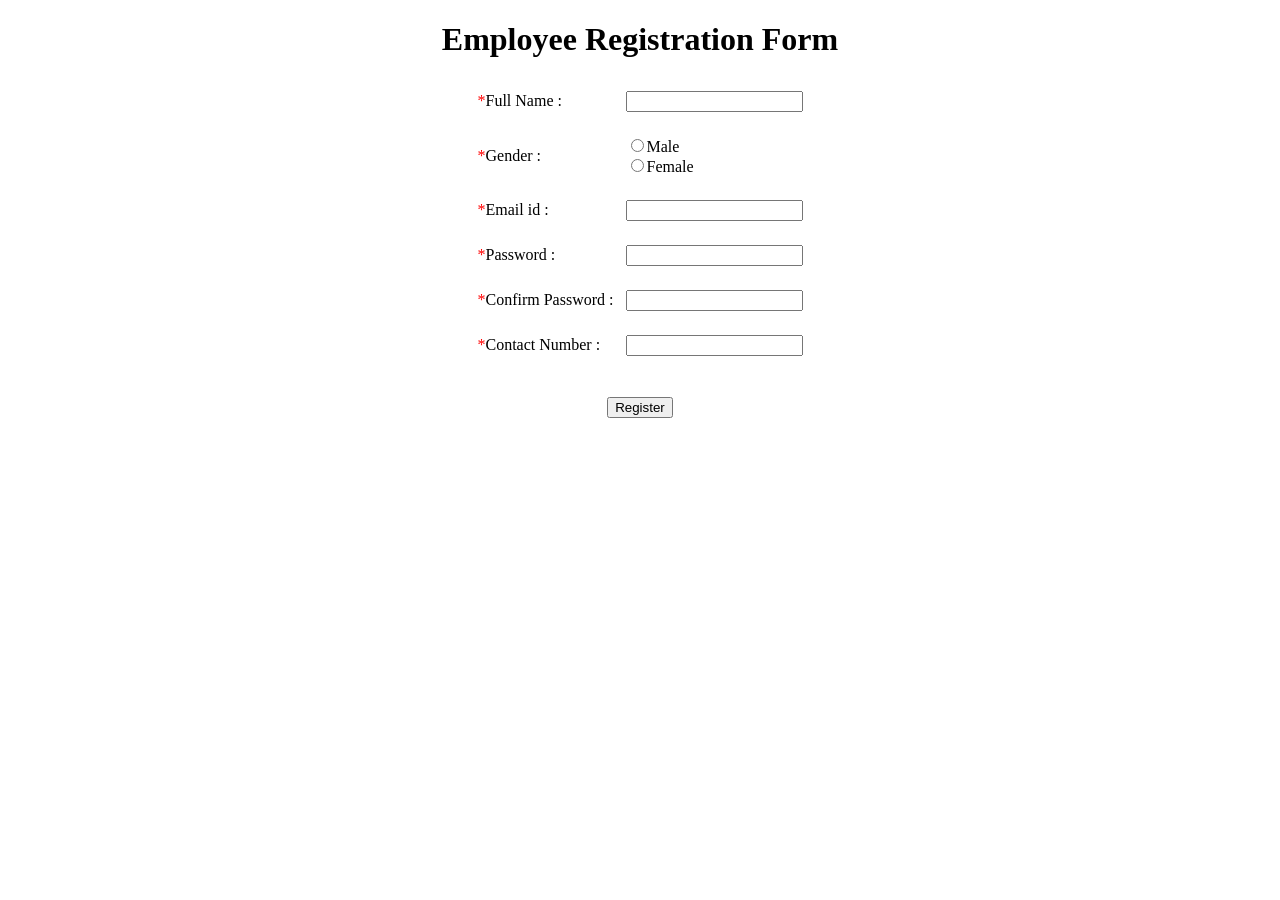
==== index.html @ 2296f58d "EAD-Assignment-01" ====
<!DOCTYPE html>
<HTML>
    <meta name="viewport" content="width=device-width, initial-scale=1.0">
    <HEAD>
        <TITLE>Metacube Parking System</TITLE>

        <!-- The js files are attached-->
            <SCRIPT src = "javascript_file.js"></SCRIPT>
            <SCRIPT src = "validation_form.js"></SCRIPT>
    </HEAD>

    <BODY>

        <!--Registration Form of the employees-->

        <div align=center id="Form1" value="E19/1226">
            <form>
                <H1>Employee Registration Form</H1>
                <table cellspacing=10>
                    <tr >          
                        <td><label style=color:red>*</label><label >Full Name :</label></td> 
                        <td><input  type=text id = "full_name" required></td>
                    </tr>
                    <tr>
                    <td id = "full_name_validation" style=color:red colspan=2></td></tr>
                    <tr>
                        <td><label style=color:red>*</label><label>Gender : </label></td>
                        <td>
                            <input type="radio" name="gender" value="Male" id = "male">Male<br/>
                            <input type="radio" name="gender" value="Female" id = "female">Female
                        </td>
                    </tr>
                    <tr>
                        <td id = "gender_validation" style=color:red colspan=2></td>
                    </tr>
                    <tr>
                        <td><label style=color:red>*</label><label >Email id :</label></td> 
                        <td><input type="text" id = "email" required></td>
                    </tr>
                    <tr>
                        <td id = "email_validation" style=color:red colspan=2></td>
                    </tr>
                    <tr>
                        <td><label style=color:red>*</label><label>Password :</label></td> 
                        <td><input type="password" id = "password" required></td>
                    </tr>
                    <tr>
                    <td id = "password_validation" style=color:red colspan=2></td></tr>
                    <tr>
                        <td><label style=color:red>*</label><label >Confirm Password :</label></td> 
                        <td><input type="password" id = "confirm_password" required></td>
                    </tr>
                    <tr>
                    <td id = "confirm_password_validation" style=color:red colspan=2></td>
                    </tr>
                    <tr>
                        <td><label style=color:red>*</label><label >Contact Number :</label></td> 
                        <td><input  id = "contact" required></td>
                    </tr>
                    <tr>
                    <td id= "contact_validation" style=color:red colspan=2></td></tr>
                </table>
                <br/>
                <input type="button" value="Register" onclick=collapseForm1()> 
            </form> 
        </div>

         <!--Registration Form of the vehicles-->

        <div align=center id="Form2" style="display:none">
            <form  >
                <H1>Vehicle Registration Form</H1>
                <table cellspacing=10>
                    <tr >          
                        <td><label style=color:red>*</label><label>Vehicle Name :</label></td> 
                        <td><input type=text id = "vehicle_name" required></td>
                    </tr>
                    <tr>
                        <td><label style=color:red>*</label><label>Vehicle Type : </label></td>
                        <td>
                            <input type="radio" id="Cycle"name="vehicleType" value="Cycle">Cycle<br/>
                            <input type="radio" id="MotorCycle"name="vehicleType" value="MotorCycle">Motorcycle<br/>
                            <input type="radio" id="FourWheelers" name="vehicleType" value="FourWheelers">FourWheelers<br/>
                        </td>
                    </tr>
                    <tr>
                        <td><label style=color:red>*</label><label>Vehicle Number :</label></td> 
                        <td><input type="text" id = "vehicle_number" required></td>
                    </tr>
                    <tr>
                        <td><label>Employee id :</label></td> 
                        <td><input type="text" id="Employee_id" readonly disabled></td>
                    </tr>
                    <tr>
                        <td><label>Identification :</label></td> 
                        <td><input type="text" id = "vehicle_identification"></td>
                    </tr>
                    <tr>
                        <td style=color:red colspan=2 id="validation_message"></td>
                    </tr>
                </table>
                <br/>
                <input type="button" value="Register" onclick=collapseForm2()>
            </form>    
        </div>

        <!--Change currency selection code-->

        <div id="choose_currency" style="display:none" align="center">
            <br/>
            <table>
                <tr>
                    <td><label>Choose Currency :</label></td>
                    <td><select onchange = changeCurrency() >
                        <option value="INR" id="INR">INR</option>
                        <option value="USD" id="USD">USD</option>
                        <option value="YEN" id="YEN">YEN</option>
                        <option selected> --select--</option>
                    </select></td>
                </tr>
            </table>
        </div>     

        <!--Cycle Pass Pricing Details-->

        <div id="CyclePass" align="center" style="display:none">
            <h3>Cycle Pass Prices</h3>
            <table border=1>
                <tr>
                    <td><label>Daily :</label></td>
                    <td><input type="radio" value="5" name="cycle_pass" id = "cycle_pass1"><label id = "cp1">5 INR</label><br/></td>
                </tr>
            <tr>
                <td><label>Monthly :</label></td>
                <td><input type="radio" value="100" name="cycle_pass" id = "cycle_pass2"><label id = "cp2">100 INR</label><br/></td>
            </tr>
            <tr>
                <td><label>Yearly :</label></td>
                <td><input type="radio" value="500" name="cycle_pass" id = "cycle_pass3"><label id = "cp3">500 INR</label><br/></td>
            </tr>
        </table>
        <br/>
        <input type = "button" value = "Get Pass" onclick = getCyclePassPrice(getCurrency())>
        <br/>
        <br/>
        </div>
        
          <!--Four Wheeler Pass Pricing Details-->

        <div id="FourWheelerPass" align="center" style="display:none">
            <h3>Four Wheeler Pass Prices</h3>
            <table border=1>
                <tr>
                    <td><label>Daily :</label></td>
                    <td><input type="radio" value="20" name="FourWheeler_pass" id = "fourwheeler_pass1"><label id = "fwp1">20 INR</label><br/></td>
                </tr>
                <tr>
                    <td><label>Monthly :</label></td>
                    <td><input type="radio" value="500" name="FourWheeler_pass" id = "fourwheeler_pass2"><label id = "fwp2">500 INR</label><br/></td>
                </tr>
                <tr>
                    <td><label>Yearly :</label></td>
                    <td><input type="radio" value="3500" name="FourWheeler_pass" id = "fourwheeler_pass3"><label id = "fwp3">3500 INR</label><br/></td>
                </tr>
            </table>
            <br/>
            <input type = "button" value = "Get Pass" onclick = getFourWheelerPassPrice(getCurrency())>
            <br/>
            <br/>
        </div>  

          <!--Motorcycle Pass Pricing Details-->

        <div id="MotorcyclePass" align="center" style="display:none">
            <h3>Motorcycle Pass Prices</h3>
            <table border=1>
                <tr>
                    <td><label>Daily :</label></td>
                     <td><input type="radio" value="10" name="motorcycle_pass" id = "motorcycle_pass1"><label id = "mcp1">10 INR</label><br/></td>
                </tr>
                <tr>
                    <td><label>Monthly :</label></td>
                    <td><input type="radio" value="200" name="motorcycle_pass" id = "motorcycle_pass2"><label id = "mcp2">200 INR</label><br/></td>
                </tr>
                <tr>
                    <td><label>Yearly :</label></td>
                    <td><input type="radio" value="1000" name="motorcycle_pass" id = "motorcycle_pass3"><label id = "mcp3">1000 INR</label><br/></td>
                </tr>
            </table>
            <br/>
            <br/>
            <input type = "button" value = "Get Pass" onclick = getMotorCyclePassPrice(getCurrency())>
            <br/>
            <br/>
        </div>
        <div align="center" id="vehicle_price_message" style=color:red
        </div>            
    </BODY>
</HTML>
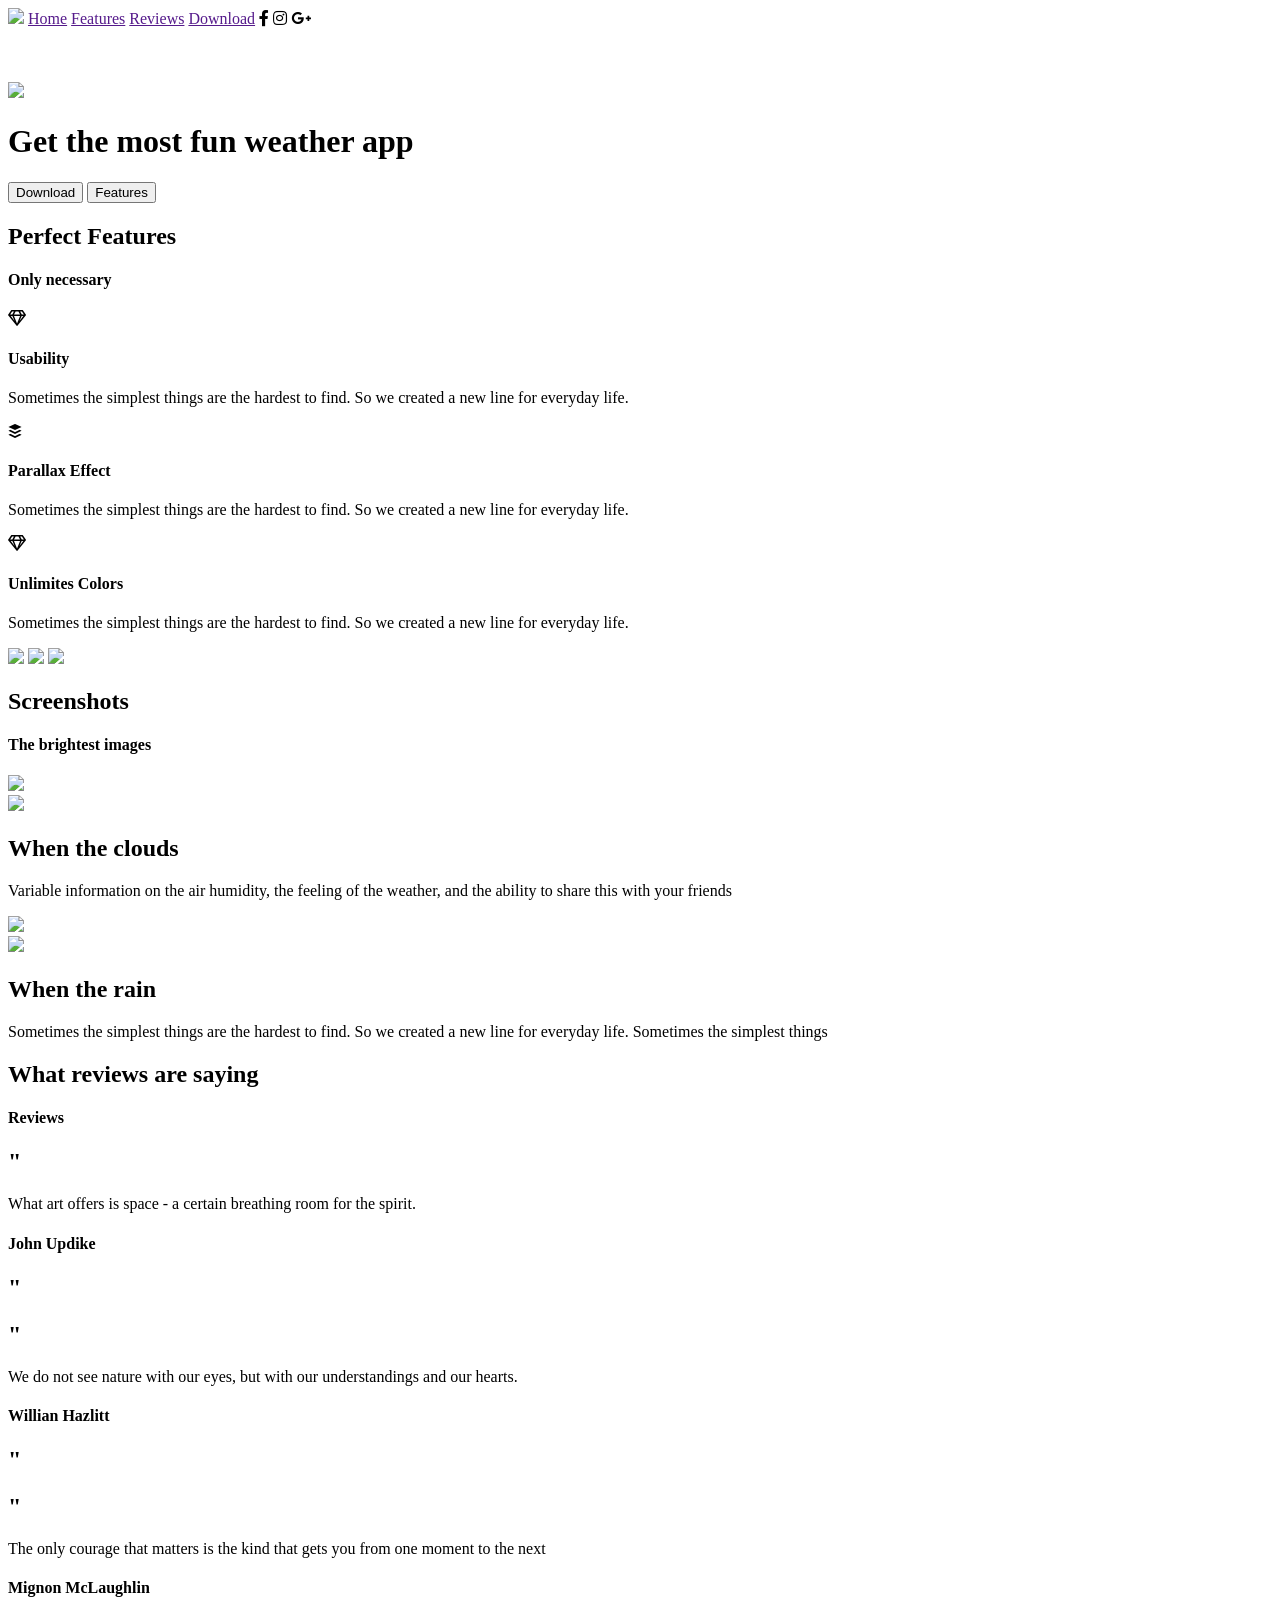
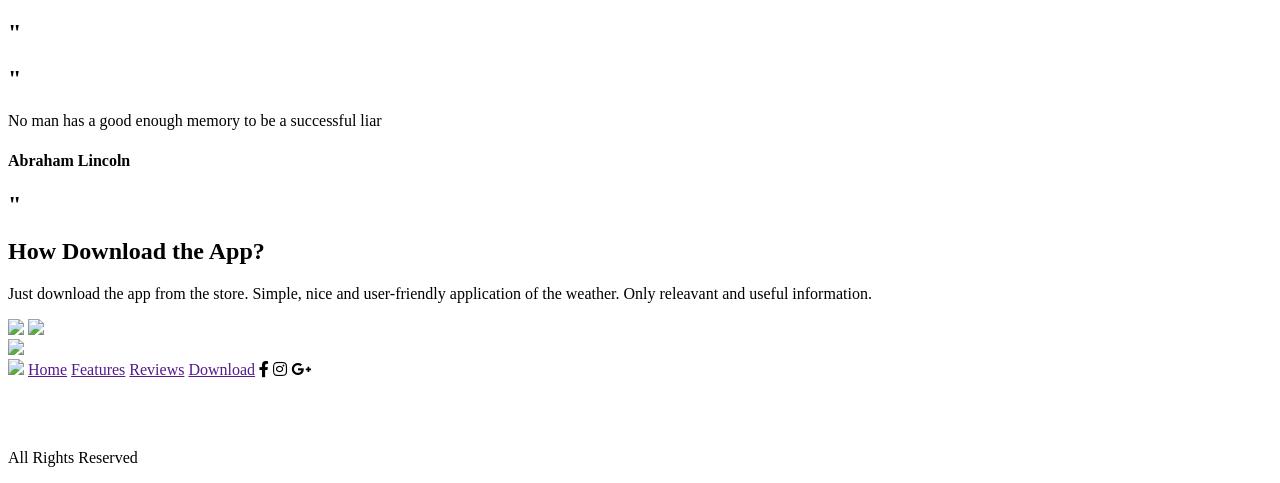
==== commit 39cdfcbf: "UI Session-3 assignment submission" ====
--- a/index.html
+++ b/index.html
@@ -1,201 +1,151 @@
 <!DOCTYPE html>
-<HTML>
-    <meta name="viewport" content="width=device-width, initial-scale=1.0">
-    <HEAD>
-        <TITLE>Metacube Parking System</TITLE>
+<meta charset="UTF-8">
+<meta name="viewport" content="width=device-width, initial-scale=1">
+<head>
+    <title>Weather App</title>
+    <link rel="stylesheet" href="https://use.fontawesome.com/releases/v5.7.1/css/all.css" />
+    <link rel="stylesheet" href="stylesheet.css">
+</head>
+<body background="bodybg.png">
+    <!--Header of the weather app-->
+    <header style="background-image: url(homebg.png);">
+        <NAV>
+            <span align:left><img src="logo.png" ></span>
+            <span align:center>
+            <A href="" >Home</A>
+            <A href="">Features</A>
+            <A href="">Reviews</A>
+            <A href="">Download</A>
+            </span>
+            <span align:right>
+                <i class="fab fa-facebook-f"></i>
+                <i class="fab fa-instagram"></i>
+                <i class="fab fa-google-plus-g"></i>
+            </span>
+           </NAV>
+           <br/><br/><br/>
+        <img  id="phone01" src="phone1.png">
+        <h1>Get the most fun weather app</h1>
+        <input type="button" value="Download">
+        <input type="button" value="Features">
+    </header>
 
-        <!-- The js files are attached-->
-            <SCRIPT src = "javascript_file.js"></SCRIPT>
-            <SCRIPT src = "validation_form.js"></SCRIPT>
-    </HEAD>
+    <!--Section for the Perfect Features-->
+    <section align:center>
+        <h2>Perfect Features</h2>
+        <h4>Only necessary</h4>
+        <article>
+            <i class="far fa-gem"></i>
+            <h4>Usability</h4>
+            <p>Sometimes the simplest things are the hardest to find. So we created a new line for everyday life.</p>
+        </article>
+        <article>
+            <i class="fab fa-buffer"></i>
+            <h4>Parallax Effect</h4>
+            <p>Sometimes the simplest things are the hardest to find. So we created a new line for everyday life.</p>
+        </article>
+        <article>
+            <i class="far fa-gem"></i>
+            <h4>Unlimites Colors</h4>
+            <p>Sometimes the simplest things are the hardest to find. So we created a new line for everyday life.</p>
+        </article>
+        <article>
+            <img src="drag1.png">
+            <img src="test1.png">
+            <img src="drag3.png">
+        </article>
+    </section>
 
-    <BODY>
+    <!--Section for the Screenshots-->
+    <section>
+        <h2>Screenshots</h2>
+        <h4>The brightest images</h4>
+        <article>
+            <img src="screen01.png">
+        </article>
+        <article>
+            <img src="cloud1.png">
+            <h2>When the clouds</h2>
+            <p>Variable information on the air humidity, the feeling of the weather, and the ability to share this with your friends</p>
+        </article>
+    </section>
 
-        <!--Registration Form of the employees-->
+    <!--Section for When the rain-->
+    <section>
+        <article>
+            <img src="screen03.png">
+        </article>
+        <article>
+            <img src="rainy1.png">
+            <h2>When the rain</h2>
+            <p>Sometimes the simplest things are the hardest to find. So we created a new line for everyday life. Sometimes the simplest things</p>
+        </article>
+    </section>
 
-        <div align=center id="Form1" value="E19/1226">
-            <form>
-                <H1>Employee Registration Form</H1>
-                <table cellspacing=10>
-                    <tr >          
-                        <td><label style=color:red>*</label><label >Full Name :</label></td> 
-                        <td><input  type=text id = "full_name" required></td>
-                    </tr>
-                    <tr>
-                    <td id = "full_name_validation" style=color:red colspan=2></td></tr>
-                    <tr>
-                        <td><label style=color:red>*</label><label>Gender : </label></td>
-                        <td>
-                            <input type="radio" name="gender" value="Male" id = "male">Male<br/>
-                            <input type="radio" name="gender" value="Female" id = "female">Female
-                        </td>
-                    </tr>
-                    <tr>
-                        <td id = "gender_validation" style=color:red colspan=2></td>
-                    </tr>
-                    <tr>
-                        <td><label style=color:red>*</label><label >Email id :</label></td> 
-                        <td><input type="text" id = "email" required></td>
-                    </tr>
-                    <tr>
-                        <td id = "email_validation" style=color:red colspan=2></td>
-                    </tr>
-                    <tr>
-                        <td><label style=color:red>*</label><label>Password :</label></td> 
-                        <td><input type="password" id = "password" required></td>
-                    </tr>
-                    <tr>
-                    <td id = "password_validation" style=color:red colspan=2></td></tr>
-                    <tr>
-                        <td><label style=color:red>*</label><label >Confirm Password :</label></td> 
-                        <td><input type="password" id = "confirm_password" required></td>
-                    </tr>
-                    <tr>
-                    <td id = "confirm_password_validation" style=color:red colspan=2></td>
-                    </tr>
-                    <tr>
-                        <td><label style=color:red>*</label><label >Contact Number :</label></td> 
-                        <td><input  id = "contact" required></td>
-                    </tr>
-                    <tr>
-                    <td id= "contact_validation" style=color:red colspan=2></td></tr>
-                </table>
-                <br/>
-                <input type="button" value="Register" onclick=collapseForm1()> 
-            </form> 
-        </div>
+    <!--Section for the Reviews-->
+    <section>
+        <h2>What reviews are saying</h2>
+        <h4>Reviews</h4>
+        <article>
+            <h2>"</h2>
+            <p>What art offers is space - a certain breathing room for the spirit.</p>
+            <h4>John Updike</h4>
+            <h2>"</h2>
+        </article>
 
-         <!--Registration Form of the vehicles-->
+        <article>
+            <h2>"</h2>
+            <p>We do not see nature with our eyes, but with our understandings and our hearts.</p>
+            <h4>Willian Hazlitt</h4>
+            <h2>"</h2>
+        </article>
 
-        <div align=center id="Form2" style="display:none">
-            <form  >
-                <H1>Vehicle Registration Form</H1>
-                <table cellspacing=10>
-                    <tr >          
-                        <td><label style=color:red>*</label><label>Vehicle Name :</label></td> 
-                        <td><input type=text id = "vehicle_name" required></td>
-                    </tr>
-                    <tr>
-                        <td><label style=color:red>*</label><label>Vehicle Type : </label></td>
-                        <td>
-                            <input type="radio" id="Cycle"name="vehicleType" value="Cycle">Cycle<br/>
-                            <input type="radio" id="MotorCycle"name="vehicleType" value="MotorCycle">Motorcycle<br/>
-                            <input type="radio" id="FourWheelers" name="vehicleType" value="FourWheelers">FourWheelers<br/>
-                        </td>
-                    </tr>
-                    <tr>
-                        <td><label style=color:red>*</label><label>Vehicle Number :</label></td> 
-                        <td><input type="text" id = "vehicle_number" required></td>
-                    </tr>
-                    <tr>
-                        <td><label>Employee id :</label></td> 
-                        <td><input type="text" id="Employee_id" readonly disabled></td>
-                    </tr>
-                    <tr>
-                        <td><label>Identification :</label></td> 
-                        <td><input type="text" id = "vehicle_identification"></td>
-                    </tr>
-                    <tr>
-                        <td style=color:red colspan=2 id="validation_message"></td>
-                    </tr>
-                </table>
-                <br/>
-                <input type="button" value="Register" onclick=collapseForm2()>
-            </form>    
-        </div>
+        <article>
+            <h2>"</h2>
+            <p>The only courage that matters is the kind that gets you from one moment to the next</p>
+            <h4>Mignon McLaughlin</h4>
+            <h2>"</h2>
+        </article>
 
-        <!--Change currency selection code-->
+        <article>
+            <h2>"</h2>
+            <p>No man has a good enough memory to be a successful liar</p>
+            <h4>Abraham Lincoln</h4>
+            <h2>"</h2>
+        </article>
+    </section>
 
-        <div id="choose_currency" style="display:none" align="center">
-            <br/>
-            <table>
-                <tr>
-                    <td><label>Choose Currency :</label></td>
-                    <td><select onchange = changeCurrency() >
-                        <option value="INR" id="INR">INR</option>
-                        <option value="USD" id="USD">USD</option>
-                        <option value="YEN" id="YEN">YEN</option>
-                        <option selected> --select--</option>
-                    </select></td>
-                </tr>
-            </table>
-        </div>     
+    <!--Secion for How to download the app?-->
+    <section>
+        <article>
+            <h2>How Download the App?</h2>
+            <p>Just download the app from the store. Simple, nice and user-friendly application of the weather. Only releavant and useful information.</p>
+            <img src="appstor.png">
+            <img src="googleplay.png">
+        </article>
+        <article>
+            <img src="appdownload1.png">
+        </article>
+    </section>
 
-        <!--Cycle Pass Pricing Details-->
-
-        <div id="CyclePass" align="center" style="display:none">
-            <h3>Cycle Pass Prices</h3>
-            <table border=1>
-                <tr>
-                    <td><label>Daily :</label></td>
-                    <td><input type="radio" value="5" name="cycle_pass" id = "cycle_pass1"><label id = "cp1">5 INR</label><br/></td>
-                </tr>
-            <tr>
-                <td><label>Monthly :</label></td>
-                <td><input type="radio" value="100" name="cycle_pass" id = "cycle_pass2"><label id = "cp2">100 INR</label><br/></td>
-            </tr>
-            <tr>
-                <td><label>Yearly :</label></td>
-                <td><input type="radio" value="500" name="cycle_pass" id = "cycle_pass3"><label id = "cp3">500 INR</label><br/></td>
-            </tr>
-        </table>
-        <br/>
-        <input type = "button" value = "Get Pass" onclick = getCyclePassPrice(getCurrency())>
-        <br/>
-        <br/>
-        </div>
-        
-          <!--Four Wheeler Pass Pricing Details-->
-
-        <div id="FourWheelerPass" align="center" style="display:none">
-            <h3>Four Wheeler Pass Prices</h3>
-            <table border=1>
-                <tr>
-                    <td><label>Daily :</label></td>
-                    <td><input type="radio" value="20" name="FourWheeler_pass" id = "fourwheeler_pass1"><label id = "fwp1">20 INR</label><br/></td>
-                </tr>
-                <tr>
-                    <td><label>Monthly :</label></td>
-                    <td><input type="radio" value="500" name="FourWheeler_pass" id = "fourwheeler_pass2"><label id = "fwp2">500 INR</label><br/></td>
-                </tr>
-                <tr>
-                    <td><label>Yearly :</label></td>
-                    <td><input type="radio" value="3500" name="FourWheeler_pass" id = "fourwheeler_pass3"><label id = "fwp3">3500 INR</label><br/></td>
-                </tr>
-            </table>
-            <br/>
-            <input type = "button" value = "Get Pass" onclick = getFourWheelerPassPrice(getCurrency())>
-            <br/>
-            <br/>
-        </div>  
-
-          <!--Motorcycle Pass Pricing Details-->
-
-        <div id="MotorcyclePass" align="center" style="display:none">
-            <h3>Motorcycle Pass Prices</h3>
-            <table border=1>
-                <tr>
-                    <td><label>Daily :</label></td>
-                     <td><input type="radio" value="10" name="motorcycle_pass" id = "motorcycle_pass1"><label id = "mcp1">10 INR</label><br/></td>
-                </tr>
-                <tr>
-                    <td><label>Monthly :</label></td>
-                    <td><input type="radio" value="200" name="motorcycle_pass" id = "motorcycle_pass2"><label id = "mcp2">200 INR</label><br/></td>
-                </tr>
-                <tr>
-                    <td><label>Yearly :</label></td>
-                    <td><input type="radio" value="1000" name="motorcycle_pass" id = "motorcycle_pass3"><label id = "mcp3">1000 INR</label><br/></td>
-                </tr>
-            </table>
-            <br/>
-            <br/>
-            <input type = "button" value = "Get Pass" onclick = getMotorCyclePassPrice(getCurrency())>
-            <br/>
-            <br/>
-        </div>
-        <div align="center" id="vehicle_price_message" style=color:red
-        </div>            
-    </BODY>
-</HTML>
-
-
+    <!--Footer of the Weather App-->
+    <footer>
+        <NAV>
+            <span align:left><img src="footer-logo.png" ></span>
+            <span align:center>
+            <A href="" >Home</A>
+            <A href="">Features</A>
+            <A href="">Reviews</A>
+            <A href="">Download</A>
+            </span>
+            <span align:right>
+            <i class="fab fa-facebook-f"></i>
+            <i class="fab fa-instagram"></i>
+            <i class="fab fa-google-plus-g"></i>
+            </span>
+        </NAV>
+        <br/><br/><br/>
+        <p>All Rights Reserved</p>
+    </footer>
+</body>
+</html>
